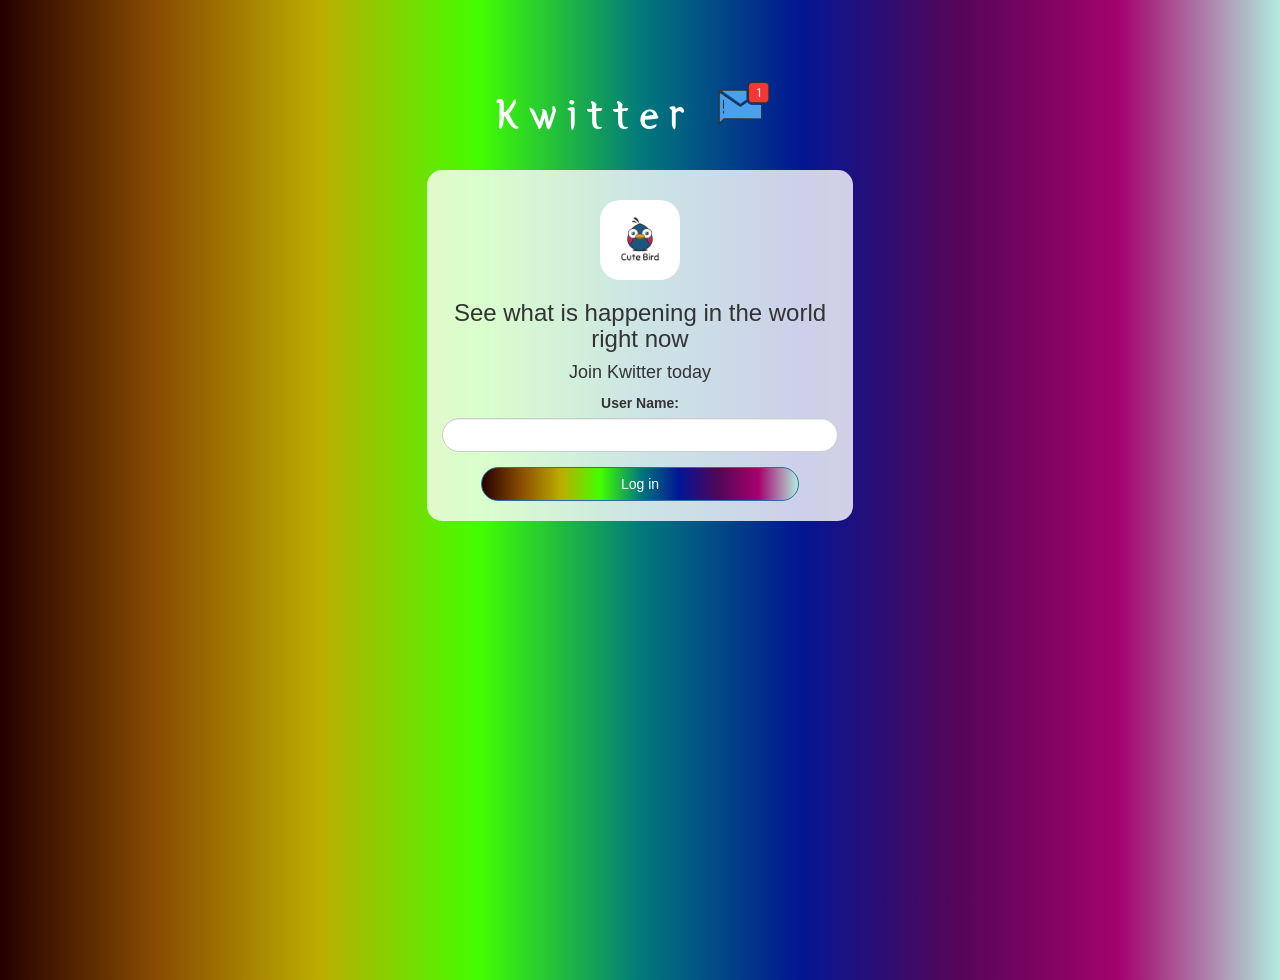
==== index.html @ de228484 "Add files via upload" ====
<!DOCTYPE html>
<html>
    <head>
        <title>Project 97</title>
        <link href="https://fonts.googleapis.com/css?family=Yeon+Sung&display=swap" rel="stylesheet"><meta name="viewport" content="width=device-width, initial-scale=1">

        <link rel="stylesheet" href="https://maxcdn.bootstrapcdn.com/bootstrap/3.4.0/css/bootstrap.min.css">
        <script src="https://ajax.googleapis.com/ajax/libs/jquery/3.4.1/jquery.min.js"></script>
        <script src="https://maxcdn.bootstrapcdn.com/bootstrap/3.4.0/js/bootstrap.min.js"></script>

        <link rel="stylesheet" type="text/css" href="Kwitter.css">
        <script src="Kwitter.js"></script>
    </head>

    <body>
        <center>
            <h1 class="header">	
                Kwitter	<sup>
            <img src="m2.png">
            </sup>
        </h1>
            <div class="col-lg-4 col-md-6 col-sm-6 col-xs-11 login_div">
            <img src="logo.png" class="logo">
                <h3 >See what is happening in the world right now</h3>
                <h4 >Join Kwitter today</h4>
                <div class="form-group">
                  <label >User Name:</label>
                    <input type="text" id="user_name" class="form-control" style="border-radius: 20px;">
                </div>
                <button onclick="addUser()" id="login_button" class="btn btn-primary">Log in</button>
                <br><br>
            </div>
        </center>
    </body>
</html>
---- Kwitter.css ----
html, body
{
  height: 100%;
  margin: 0;
}

body
{
    background: rgb(36,0,0);
    background: linear-gradient(90deg, rgba(36,0,0,1) 0%, rgba(138,77,2,1) 12.5%, rgba(188,173,1,1) 25%, rgba(65,255,0,1) 37.5%, rgba(2,122,123,1) 50%, rgba(2,22,147,1) 62.5%, rgba(83,2,84,0.9862385321100917) 75%, rgba(164,2,109,1) 87.5%, rgba(179,236,223,1) 100%);
}

.header
{
	color: white;font-family: 'Yeon Sung';font-size: 45px;letter-spacing: 10px;margin-top: 80px;
}
.header img
{
	width: 80px;margin-left: -15px;
}

.login_div
{
	background: rgba(255,255,255,0.8);float: none;border-radius: 15px;
}

.logo
{
	width: 80px;margin-top: 30px;border-radius: 20px;
}

#login_button
{
	width: 80%;border-radius: 120px;
    background: rgb(36,0,0);
background: linear-gradient(90deg, rgba(36,0,0,1) 0%, rgba(138,77,2,1) 12.5%, rgba(188,173,1,1) 25%, rgba(65,255,0,1) 37.5%, rgba(2,122,123,1) 50%, rgba(2,22,147,1) 62.5%, rgba(83,2,84,0.9862385321100917) 75%, rgba(164,2,109,1) 87.5%, rgba(179,236,223,1) 100%);
}
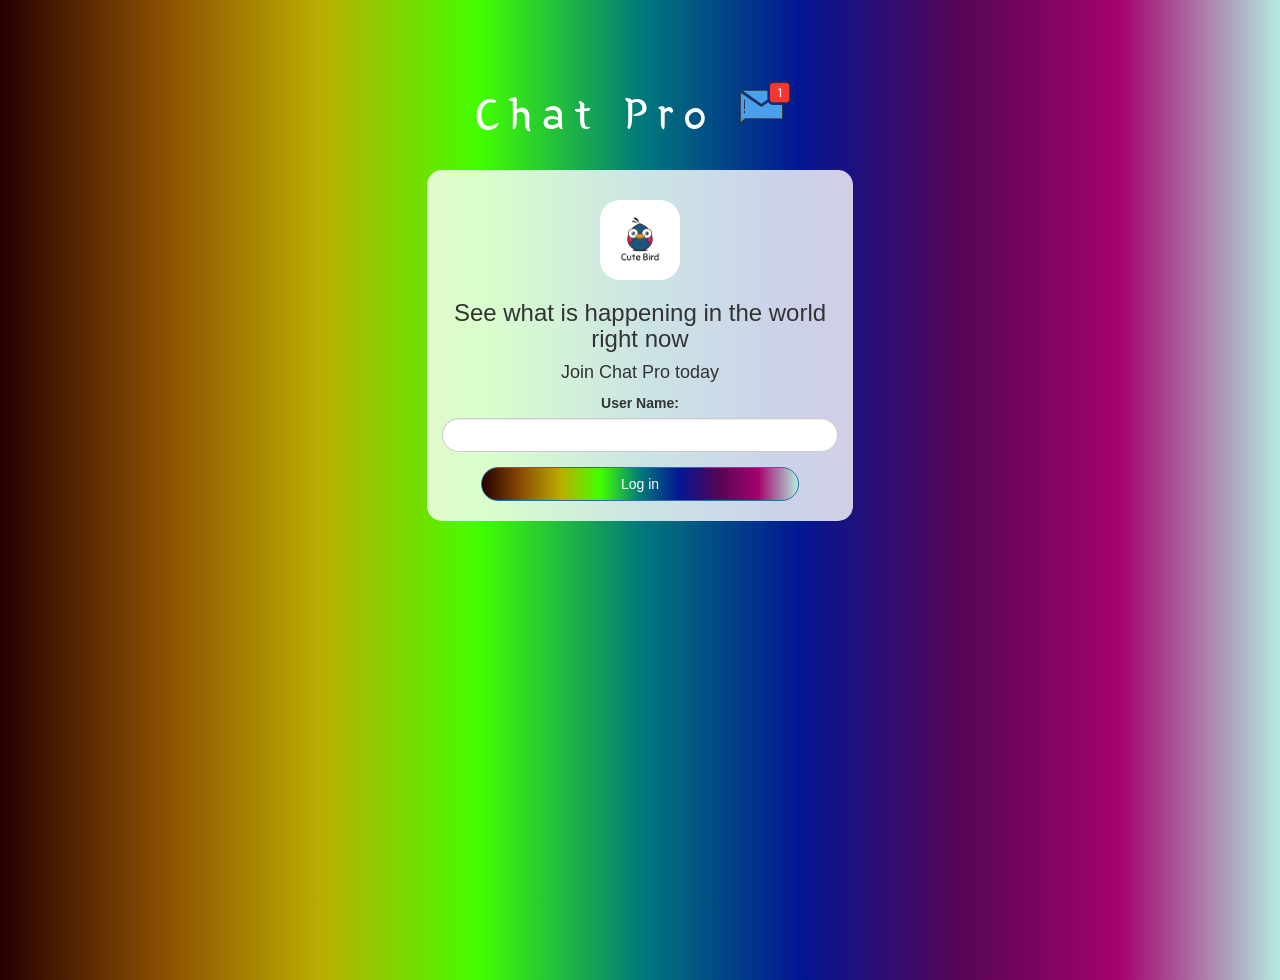
==== commit 9c4b62fd: "Add files via upload" ====
--- a/index.html
+++ b/index.html
@@ -8,21 +8,21 @@
         <script src="https://ajax.googleapis.com/ajax/libs/jquery/3.4.1/jquery.min.js"></script>
         <script src="https://maxcdn.bootstrapcdn.com/bootstrap/3.4.0/js/bootstrap.min.js"></script>
 
-        <link rel="stylesheet" type="text/css" href="Kwitter.css">
-        <script src="Kwitter.js"></script>
+        <link rel="stylesheet" type="text/css" href="Chat Pro.css">
+        <script src="Chat Pro.js"></script>
     </head>
 
     <body>
         <center>
             <h1 class="header">	
-                Kwitter	<sup>
+                Chat Pro	<sup>
             <img src="m2.png">
             </sup>
         </h1>
             <div class="col-lg-4 col-md-6 col-sm-6 col-xs-11 login_div">
             <img src="logo.png" class="logo">
                 <h3 >See what is happening in the world right now</h3>
-                <h4 >Join Kwitter today</h4>
+                <h4 >Join Chat Pro today</h4>
                 <div class="form-group">
                   <label >User Name:</label>
                     <input type="text" id="user_name" class="form-control" style="border-radius: 20px;">
--- a/Chat Pro.css
+++ b/Chat Pro.css
@@ -0,0 +1,37 @@
+html, body
+{
+  height: 100%;
+  margin: 0;
+}
+
+body
+{
+    background: rgb(36,0,0);
+    background: linear-gradient(90deg, rgba(36,0,0,1) 0%, rgba(138,77,2,1) 12.5%, rgba(188,173,1,1) 25%, rgba(65,255,0,1) 37.5%, rgba(2,122,123,1) 50%, rgba(2,22,147,1) 62.5%, rgba(83,2,84,0.9862385321100917) 75%, rgba(164,2,109,1) 87.5%, rgba(179,236,223,1) 100%);
+}
+
+.header
+{
+	color: white;font-family: 'Yeon Sung';font-size: 45px;letter-spacing: 10px;margin-top: 80px;
+}
+.header img
+{
+	width: 80px;margin-left: -15px;
+}
+
+.login_div
+{
+	background: rgba(255,255,255,0.8);float: none;border-radius: 15px;
+}
+
+.logo
+{
+	width: 80px;margin-top: 30px;border-radius: 20px;
+}
+
+#login_button
+{
+	width: 80%;border-radius: 120px;
+    background: rgb(36,0,0);
+background: linear-gradient(90deg, rgba(36,0,0,1) 0%, rgba(138,77,2,1) 12.5%, rgba(188,173,1,1) 25%, rgba(65,255,0,1) 37.5%, rgba(2,122,123,1) 50%, rgba(2,22,147,1) 62.5%, rgba(83,2,84,0.9862385321100917) 75%, rgba(164,2,109,1) 87.5%, rgba(179,236,223,1) 100%);
+}
